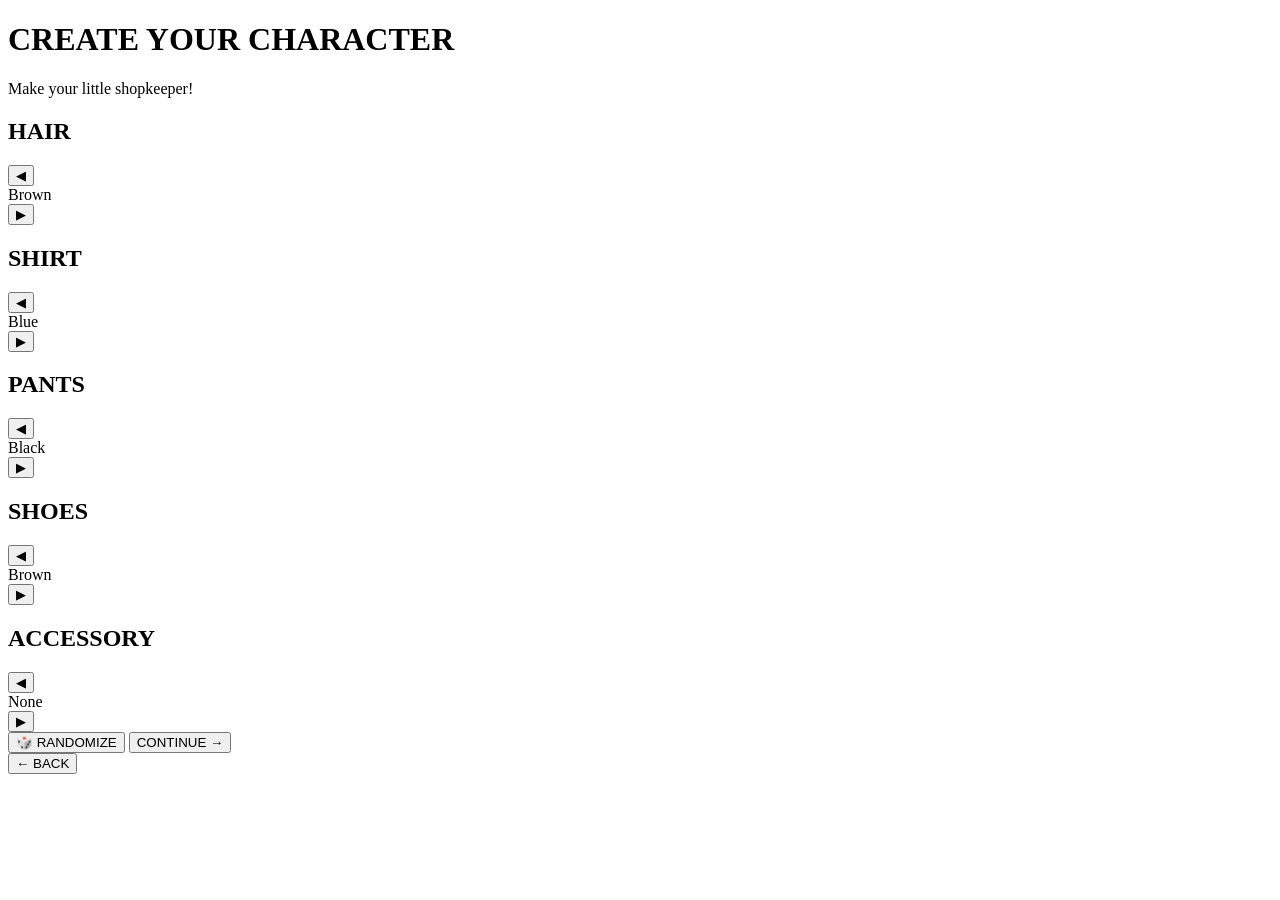
==== character/index.html @ 52616399 "Add character creation HTML structure This file contains the HTML structure for the character creati" ====
<!DOCTYPE html>
<html lang="en">

<head>

    <meta charset="UTF-8">

    <meta
        name="viewport"
        content="width=device-width, initial-scale=1.0"
    >

    <title>Create Your Character | My Little Shop</title>

    <link
        rel="stylesheet"
        href="character.css"
    >

</head>


<body>


    <main class="character-editor">


        <!-- =====================================
             HEADER
        ====================================== -->

        <header class="editor-header">

            <h1>
                CREATE YOUR CHARACTER
            </h1>

            <p>
                Make your little shopkeeper!
            </p>

        </header>



        <!-- =====================================
             CHARACTER PREVIEW
        ====================================== -->

        <section class="character-preview">

            <div class="preview-box">

                <!-- Character will appear here -->

                <div
                    id="character"
                    class="character"
                >

                    <div class="character-hair"></div>

                    <div class="character-head">

                        <div class="character-eyes">
                            <span></span>
                            <span></span>
                        </div>

                        <div class="character-mouth"></div>

                    </div>


                    <div class="character-body">

                        <div class="character-shirt"></div>

                    </div>


                    <div class="character-legs">

                        <div class="character-leg left"></div>

                        <div class="character-leg right"></div>

                    </div>


                    <div class="character-shoes">

                        <div class="character-shoe left"></div>

                        <div class="character-shoe right"></div>

                    </div>

                </div>

            </div>

        </section>



        <!-- =====================================
             CUSTOMIZATION
        ====================================== -->

        <section class="customization-panel">


            <!-- HAIR -->

            <div class="customization-row">

                <h2>
                    HAIR
                </h2>

                <button
                    class="arrow-button"
                    id="hairPrevious"
                >
                    ◀
                </button>

                <div
                    class="selection"
                    id="hairSelection"
                >
                    Brown
                </div>

                <button
                    class="arrow-button"
                    id="hairNext"
                >
                    ▶
                </button>

            </div>



            <!-- SHIRT -->

            <div class="customization-row">

                <h2>
                    SHIRT
                </h2>

                <button
                    class="arrow-button"
                    id="shirtPrevious"
                >
                    ◀
                </button>

                <div
                    class="selection"
                    id="shirtSelection"
                >
                    Blue
                </div>

                <button
                    class="arrow-button"
                    id="shirtNext"
                >
                    ▶
                </button>

            </div>



            <!-- PANTS -->

            <div class="customization-row">

                <h2>
                    PANTS
                </h2>

                <button
                    class="arrow-button"
                    id="pantsPrevious"
                >
                    ◀
                </button>

                <div
                    class="selection"
                    id="pantsSelection"
                >
                    Black
                </div>

                <button
                    class="arrow-button"
                    id="pantsNext"
                >
                    ▶
                </button>

            </div>



            <!-- SHOES -->

            <div class="customization-row">

                <h2>
                    SHOES
                </h2>

                <button
                    class="arrow-button"
                    id="shoesPrevious"
                >
                    ◀
                </button>

                <div
                    class="selection"
                    id="shoesSelection"
                >
                    Brown
                </div>

                <button
                    class="arrow-button"
                    id="shoesNext"
                >
                    ▶
                </button>

            </div>



            <!-- ACCESSORY -->

            <div class="customization-row">

                <h2>
                    ACCESSORY
                </h2>

                <button
                    class="arrow-button"
                    id="accessoryPrevious"
                >
                    ◀
                </button>

                <div
                    class="selection"
                    id="accessorySelection"
                >
                    None
                </div>

                <button
                    class="arrow-button"
                    id="accessoryNext"
                >
                    ▶
                </button>

            </div>


        </section>



        <!-- =====================================
             ACTIONS
        ====================================== -->

        <section class="editor-actions">

            <button
                id="randomizeButton"
                class="secondary-button"
            >
                🎲 RANDOMIZE
            </button>


            <button
                id="continueButton"
                class="primary-button"
            >
                CONTINUE →
            </button>

        </section>



        <!-- =====================================
             BACK
        ====================================== -->

        <button
            id="backButton"
            class="back-button"
        >
            ← BACK
        </button>


    </main>


    <script src="character.js"></script>

</body>

</html>
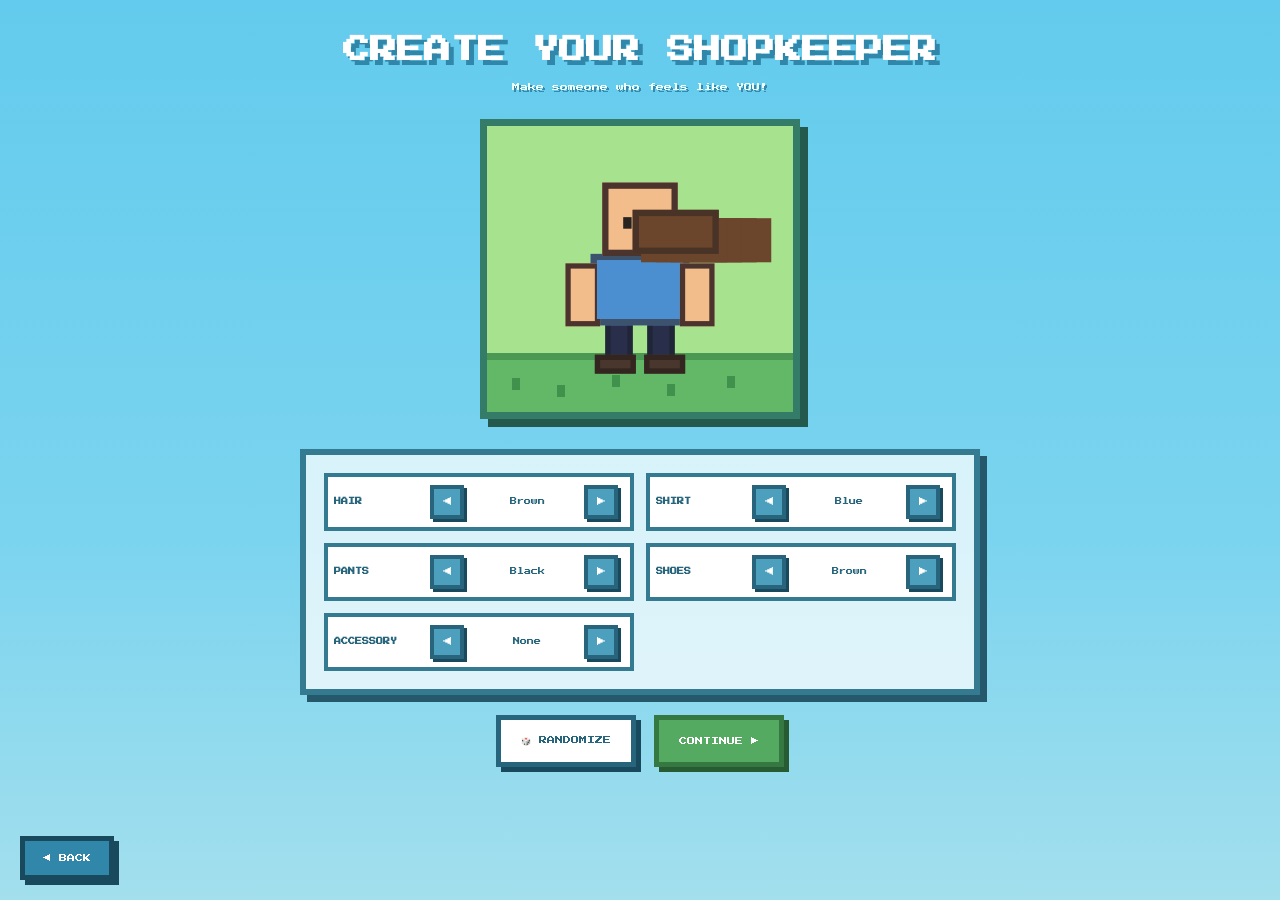
==== commit aa77bed0: "Revise character creation page title and UI elements Updated character creation page title and heade" ====
--- a/character/index.html
+++ b/character/index.html
@@ -10,7 +10,7 @@
         content="width=device-width, initial-scale=1.0"
     >
 
-    <title>Create Your Character | My Little Shop</title>
+    <title>My Little Shop - Character</title>
 
     <link
         rel="stylesheet"
@@ -26,53 +26,54 @@
     <main class="character-editor">
 
 
-        <!-- =====================================
-             HEADER
-        ====================================== -->
+        <!-- HEADER -->
 
         <header class="editor-header">
 
             <h1>
-                CREATE YOUR CHARACTER
+                CREATE YOUR SHOPKEEPER
             </h1>
 
             <p>
-                Make your little shopkeeper!
+                Make someone who feels like YOU!
             </p>
 
         </header>
 
 
 
-        <!-- =====================================
-             CHARACTER PREVIEW
-        ====================================== -->
+        <!-- CHARACTER PREVIEW -->
 
         <section class="character-preview">
 
             <div class="preview-box">
 
-                <!-- Character will appear here -->
 
                 <div
                     id="character"
                     class="character"
                 >
 
-                    <div class="character-hair"></div>
 
                     <div class="character-head">
 
+                        <div class="character-hair"></div>
+
+
                         <div class="character-eyes">
+
                             <span></span>
                             <span></span>
+
                         </div>
 
+
                         <div class="character-mouth"></div>
 
                     </div>
 
 
+
                     <div class="character-body">
 
                         <div class="character-shirt"></div>
@@ -80,23 +81,34 @@
                     </div>
 
 
+
                     <div class="character-legs">
 
-                        <div class="character-leg left"></div>
-
-                        <div class="character-leg right"></div>
+                        <div
+                            class="character-leg left"
+                        ></div>
+
+                        <div
+                            class="character-leg right"
+                        ></div>
 
                     </div>
 
 
+
                     <div class="character-shoes">
 
-                        <div class="character-shoe left"></div>
-
-                        <div class="character-shoe right"></div>
+                        <div
+                            class="character-shoe left"
+                        ></div>
+
+                        <div
+                            class="character-shoe right"
+                        ></div>
 
                     </div>
 
+
                 </div>
 
             </div>
@@ -105,9 +117,7 @@
 
 
 
-        <!-- =====================================
-             CUSTOMIZATION
-        ====================================== -->
+        <!-- CUSTOMIZATION -->
 
         <section class="customization-panel">
 
@@ -116,9 +126,7 @@
 
             <div class="customization-row">
 
-                <h2>
-                    HAIR
-                </h2>
+                <h2>HAIR</h2>
 
                 <button
                     class="arrow-button"
@@ -149,9 +157,7 @@
 
             <div class="customization-row">
 
-                <h2>
-                    SHIRT
-                </h2>
+                <h2>SHIRT</h2>
 
                 <button
                     class="arrow-button"
@@ -182,9 +188,7 @@
 
             <div class="customization-row">
 
-                <h2>
-                    PANTS
-                </h2>
+                <h2>PANTS</h2>
 
                 <button
                     class="arrow-button"
@@ -215,9 +219,7 @@
 
             <div class="customization-row">
 
-                <h2>
-                    SHOES
-                </h2>
+                <h2>SHOES</h2>
 
                 <button
                     class="arrow-button"
@@ -248,9 +250,7 @@
 
             <div class="customization-row">
 
-                <h2>
-                    ACCESSORY
-                </h2>
+                <h2>ACCESSORY</h2>
 
                 <button
                     class="arrow-button"
@@ -280,11 +280,10 @@
 
 
 
-        <!-- =====================================
-             ACTIONS
-        ====================================== -->
-
-        <section class="editor-actions">
+        <!-- ACTIONS -->
+
+        <div class="editor-actions">
+
 
             <button
                 id="randomizeButton"
@@ -298,28 +297,25 @@
                 id="continueButton"
                 class="primary-button"
             >
-                CONTINUE →
+                CONTINUE ▶
             </button>
 
-        </section>
-
-
-
-        <!-- =====================================
-             BACK
-        ====================================== -->
+
+        </div>
+
 
         <button
             id="backButton"
             class="back-button"
         >
-            ← BACK
+            ◀ BACK
         </button>
 
 
     </main>
 
 
+
     <script src="character.js"></script>
 
 </body>
--- a/character/character.css
+++ b/character/character.css
@@ -0,0 +1,859 @@
+@import url('https://fonts.googleapis.com/css2?family=Press+Start+2P&display=swap');
+
+
+/* =========================================
+   RESET
+========================================= */
+
+* {
+    box-sizing: border-box;
+    image-rendering: pixelated;
+}
+
+html,
+body {
+    margin: 0;
+    padding: 0;
+    width: 100%;
+    min-height: 100%;
+}
+
+body {
+    font-family: "Press Start 2P", monospace;
+    background: #63cbed;
+}
+
+
+/* =========================================
+   MAIN EDITOR
+========================================= */
+
+.character-editor {
+
+    min-height: 100vh;
+
+    padding: 30px 25px 50px;
+
+    display: flex;
+    flex-direction: column;
+    align-items: center;
+
+    background:
+        linear-gradient(
+            #63cbed 0%,
+            #7bd4ef 60%,
+            #a3dfed 100%
+        );
+}
+
+
+/* =========================================
+   HEADER
+========================================= */
+
+.editor-header {
+    text-align: center;
+}
+
+.editor-header h1 {
+
+    margin: 0;
+
+    color: white;
+
+    font-size: 27px;
+
+    line-height: 1.5;
+
+    text-shadow:
+        5px 5px 0 #3187aa;
+}
+
+.editor-header p {
+
+    margin: 12px 0 0;
+
+    color: #eaffff;
+
+    font-size: 8px;
+
+    text-shadow:
+        2px 2px 0 #398aaa;
+}
+
+
+/* =========================================
+   CHARACTER PREVIEW
+========================================= */
+
+.character-preview {
+    margin-top: 28px;
+}
+
+.preview-box {
+
+    width: 320px;
+    height: 300px;
+
+    position: relative;
+
+    display: flex;
+    justify-content: center;
+    align-items: flex-end;
+
+    background: #a7e28f;
+
+    border: 7px solid #347b68;
+
+    box-shadow:
+        8px 8px 0 #24594d;
+
+    overflow: hidden;
+}
+
+
+/* Ground */
+
+.preview-box::before {
+
+    content: "";
+
+    position: absolute;
+
+    left: 0;
+    bottom: 0;
+
+    width: 100%;
+    height: 52px;
+
+    background: #62b866;
+
+    border-top: 7px solid #4b9854;
+
+    z-index: 1;
+}
+
+
+/* Grass pixels */
+
+.preview-box::after {
+
+    content: "";
+
+    position: absolute;
+
+    left: 25px;
+    bottom: 22px;
+
+    width: 8px;
+    height: 12px;
+
+    background: #3f914c;
+
+    box-shadow:
+        45px 7px 0 #3f914c,
+        100px -3px 0 #3f914c,
+        155px 6px 0 #3f914c,
+        215px -2px 0 #3f914c;
+
+    z-index: 2;
+}
+
+
+/* =========================================
+   CHARACTER
+========================================= */
+
+.character {
+
+    position: relative;
+
+    width: 128px;
+    height: 220px;
+
+    margin-bottom: 30px;
+
+    z-index: 5;
+
+    transform: scale(1.05);
+
+    transform-origin: bottom center;
+}
+
+
+/* =========================================
+   HEAD
+========================================= */
+
+.character-head {
+
+    position: absolute;
+
+    left: 28px;
+    top: 30px;
+
+    width: 72px;
+    height: 70px;
+
+    background: #f2bd8a;
+
+    border: 6px solid #4b342d;
+
+    z-index: 5;
+}
+
+
+/* =========================================
+   HAIR
+========================================= */
+
+.character-hair {
+
+    position: absolute;
+
+    left: 23px;
+    top: 20px;
+
+    width: 82px;
+    height: 42px;
+
+    background: #6b452c;
+
+    border: 6px solid #493326;
+
+    z-index: 8;
+
+    box-shadow:
+        8px 8px 0 #6b452c,
+        22px 8px 0 #6b452c,
+        36px 8px 0 #6b452c,
+        50px 8px 0 #6b452c;
+}
+
+
+/* =========================================
+   EYES
+========================================= */
+
+.character-eyes {
+
+    position: absolute;
+
+    left: 14px;
+    top: 27px;
+
+    width: 44px;
+
+    display: flex;
+    justify-content: space-between;
+}
+
+.character-eyes span {
+
+    width: 8px;
+    height: 11px;
+
+    background: #272321;
+}
+
+
+/* =========================================
+   MOUTH
+========================================= */
+
+.character-mouth {
+
+    position: absolute;
+
+    left: 28px;
+    bottom: 10px;
+
+    width: 14px;
+    height: 5px;
+
+    background: #a74f4f;
+}
+
+
+/* =========================================
+   BODY
+========================================= */
+
+.character-body {
+
+    position: absolute;
+
+    left: 17px;
+    top: 98px;
+
+    width: 94px;
+    height: 68px;
+
+    background: #4c8fd1;
+
+    border: 6px solid #3d536d;
+
+    z-index: 4;
+}
+
+.character-shirt {
+
+    position: absolute;
+
+    inset: 0;
+
+    background: #4c8fd1;
+}
+
+
+/* =========================================
+   ARMS
+========================================= */
+
+.character-body::before,
+.character-body::after {
+
+    content: "";
+
+    position: absolute;
+
+    top: 3px;
+
+    width: 23px;
+    height: 50px;
+
+    background: #f2bd8a;
+
+    border: 5px solid #4b342d;
+}
+
+.character-body::before {
+    left: -30px;
+}
+
+.character-body::after {
+    right: -30px;
+}
+
+
+/* =========================================
+   LEGS
+========================================= */
+
+.character-legs {
+
+    position: absolute;
+
+    left: 31px;
+    top: 164px;
+
+    width: 66px;
+    height: 42px;
+
+    z-index: 3;
+}
+
+.character-leg {
+
+    position: absolute;
+
+    width: 26px;
+    height: 42px;
+
+    background: #292f4a;
+
+    border-left: 5px solid #202538;
+    border-right: 5px solid #202538;
+}
+
+.character-leg.left {
+    left: 0;
+}
+
+.character-leg.right {
+    right: 0;
+}
+
+
+/* =========================================
+   SHOES
+========================================= */
+
+.character-shoes {
+
+    position: absolute;
+
+    left: 21px;
+    top: 194px;
+
+    width: 86px;
+
+    z-index: 6;
+}
+
+.character-shoe {
+
+    position: absolute;
+
+    width: 39px;
+    height: 18px;
+
+    background: #49362c;
+
+    border: 5px solid #33251f;
+}
+
+.character-shoe.left {
+    left: 0;
+}
+
+.character-shoe.right {
+    right: 0;
+}
+
+
+/* =========================================
+   ACCESSORIES
+========================================= */
+
+.character-accessory {
+
+    position: absolute;
+
+    pointer-events: none;
+
+    z-index: 20;
+}
+
+
+/* -----------------------------------------
+   CAP
+----------------------------------------- */
+
+.pixel-cap {
+
+    left: 38px;
+    top: 9px;
+
+    width: 55px;
+    height: 18px;
+
+    background: #d94f4f;
+
+    border: 5px solid #743838;
+
+    box-shadow:
+        12px -8px 0 #d94f4f,
+        24px -8px 0 #d94f4f,
+        36px -8px 0 #d94f4f;
+}
+
+.pixel-cap::after {
+
+    content: "";
+
+    position: absolute;
+
+    left: -8px;
+    bottom: -9px;
+
+    width: 45px;
+    height: 9px;
+
+    background: #d94f4f;
+
+    border: 5px solid #743838;
+}
+
+
+/* -----------------------------------------
+   CHEF HAT
+----------------------------------------- */
+
+.pixel-chef-hat {
+
+    left: 35px;
+    top: -8px;
+
+    width: 60px;
+    height: 40px;
+
+    background: white;
+
+    border: 5px solid #777;
+
+    box-shadow:
+        8px -8px 0 white,
+        18px -12px 0 white,
+        30px -8px 0 white,
+        40px 0 0 white;
+}
+
+.pixel-chef-hat::after {
+
+    content: "";
+
+    position: absolute;
+
+    left: -5px;
+    bottom: -12px;
+
+    width: 60px;
+    height: 12px;
+
+    background: white;
+
+    border: 5px solid #777;
+}
+
+
+/* -----------------------------------------
+   BEANIE
+----------------------------------------- */
+
+.pixel-beanie {
+
+    left: 28px;
+    top: 8px;
+
+    width: 70px;
+    height: 35px;
+
+    background: #8c5bc4;
+
+    border: 5px solid #523675;
+
+    box-shadow:
+        8px -8px 0 #8c5bc4,
+        20px -10px 0 #8c5bc4,
+        32px -8px 0 #8c5bc4;
+}
+
+.pixel-beanie::after {
+
+    content: "";
+
+    position: absolute;
+
+    left: -5px;
+    bottom: -10px;
+
+    width: 70px;
+    height: 10px;
+
+    background: #7147a4;
+
+    border: 5px solid #523675;
+}
+
+
+/* -----------------------------------------
+   GLASSES
+----------------------------------------- */
+
+.pixel-glasses {
+
+    left: 42px;
+    top: 63px;
+
+    width: 18px;
+    height: 15px;
+
+    background: #222;
+
+    border: 4px solid #111;
+
+    box-shadow:
+        30px 0 0 #222,
+        30px 0 0 4px #111;
+}
+
+.pixel-glasses::after {
+
+    content: "";
+
+    position: absolute;
+
+    left: 14px;
+    top: 2px;
+
+    width: 22px;
+    height: 5px;
+
+    background: #111;
+}
+
+
+/* =========================================
+   CUSTOMIZATION PANEL
+========================================= */
+
+.customization-panel {
+
+    width: 680px;
+    max-width: 95vw;
+
+    margin-top: 30px;
+
+    padding: 18px;
+
+    display: grid;
+
+    grid-template-columns: 1fr 1fr;
+
+    gap: 12px;
+
+    background: rgba(255,255,255,0.72);
+
+    border: 6px solid #347b92;
+
+    box-shadow:
+        7px 7px 0 #24586a;
+
+    z-index: 10;
+}
+
+
+/* =========================================
+   CUSTOMIZATION ROW
+========================================= */
+
+.customization-row {
+
+    min-height: 58px;
+
+    display: grid;
+
+    grid-template-columns:
+        90px
+        40px
+        1fr
+        40px;
+
+    align-items: center;
+
+    gap: 6px;
+
+    padding: 6px;
+
+    background: white;
+
+    border: 4px solid #347b92;
+}
+
+.customization-row h2 {
+
+    margin: 0;
+
+    color: #27657d;
+
+    font-size: 7px;
+}
+
+
+/* =========================================
+   SELECTION TEXT
+========================================= */
+
+.selection {
+
+    text-align: center;
+
+    color: #27657d;
+
+    font-size: 7px;
+
+    white-space: nowrap;
+}
+
+
+/* =========================================
+   ARROW BUTTONS
+========================================= */
+
+.arrow-button {
+
+    width: 34px;
+    height: 34px;
+
+    padding: 0;
+
+    font-family: "Press Start 2P", monospace;
+
+    font-size: 9px;
+
+    color: white;
+
+    background: #4c9fbd;
+
+    border: 4px solid #28647b;
+
+    box-shadow:
+        3px 3px 0 #19495d;
+
+    cursor: pointer;
+}
+
+.arrow-button:hover {
+
+    background: #66b7d4;
+
+    transform:
+        translate(2px, 2px);
+
+    box-shadow:
+        1px 1px 0 #19495d;
+}
+
+.arrow-button:active {
+
+    transform:
+        translate(4px, 4px);
+
+    box-shadow: none;
+}
+
+
+/* =========================================
+   ACTION BUTTONS
+========================================= */
+
+.editor-actions {
+
+    margin-top: 20px;
+
+    display: flex;
+
+    gap: 18px;
+
+    z-index: 10;
+}
+
+.editor-actions button {
+
+    padding: 16px 20px;
+
+    font-family: "Press Start 2P", monospace;
+
+    font-size: 8px;
+
+    cursor: pointer;
+}
+
+
+/* RANDOMIZE */
+
+.secondary-button {
+
+    color: #27657d;
+
+    background: white;
+
+    border: 5px solid #27657d;
+
+    box-shadow:
+        5px 5px 0 #19495d;
+}
+
+.secondary-button:hover {
+    background: #fff2a8;
+}
+
+
+/* CONTINUE */
+
+.primary-button {
+
+    color: white;
+
+    background: #55aa62;
+
+    border: 5px solid #367842;
+
+    box-shadow:
+        5px 5px 0 #275b31;
+}
+
+.primary-button:hover {
+    background: #69c477;
+}
+
+
+/* =========================================
+   BACK BUTTON
+========================================= */
+
+.back-button {
+
+    position: fixed;
+
+    left: 20px;
+    bottom: 20px;
+
+    z-index: 30;
+
+    padding: 13px 18px;
+
+    font-family: "Press Start 2P", monospace;
+
+    font-size: 8px;
+
+    color: white;
+
+    background: #3187aa;
+
+    border: 5px solid #19495d;
+
+    box-shadow:
+        5px 5px 0 #19495d;
+
+    cursor: pointer;
+}
+
+.back-button:hover {
+    background: #429cbe;
+}
+
+
+/* =========================================
+   MOBILE
+========================================= */
+
+@media (max-width: 700px) {
+
+    .character-editor {
+        padding-top: 25px;
+    }
+
+    .editor-header h1 {
+        font-size: 18px;
+    }
+
+    .preview-box {
+        width: 270px;
+        height: 250px;
+    }
+
+    .customization-panel {
+        grid-template-columns: 1fr;
+        width: 95vw;
+    }
+
+    .editor-actions {
+
+        flex-direction: column;
+
+        width: 280px;
+    }
+
+    .editor-actions button {
+        width: 100%;
+    }
+
+    .back-button {
+
+        position: static;
+
+        margin-top: 20px;
+    }
+}
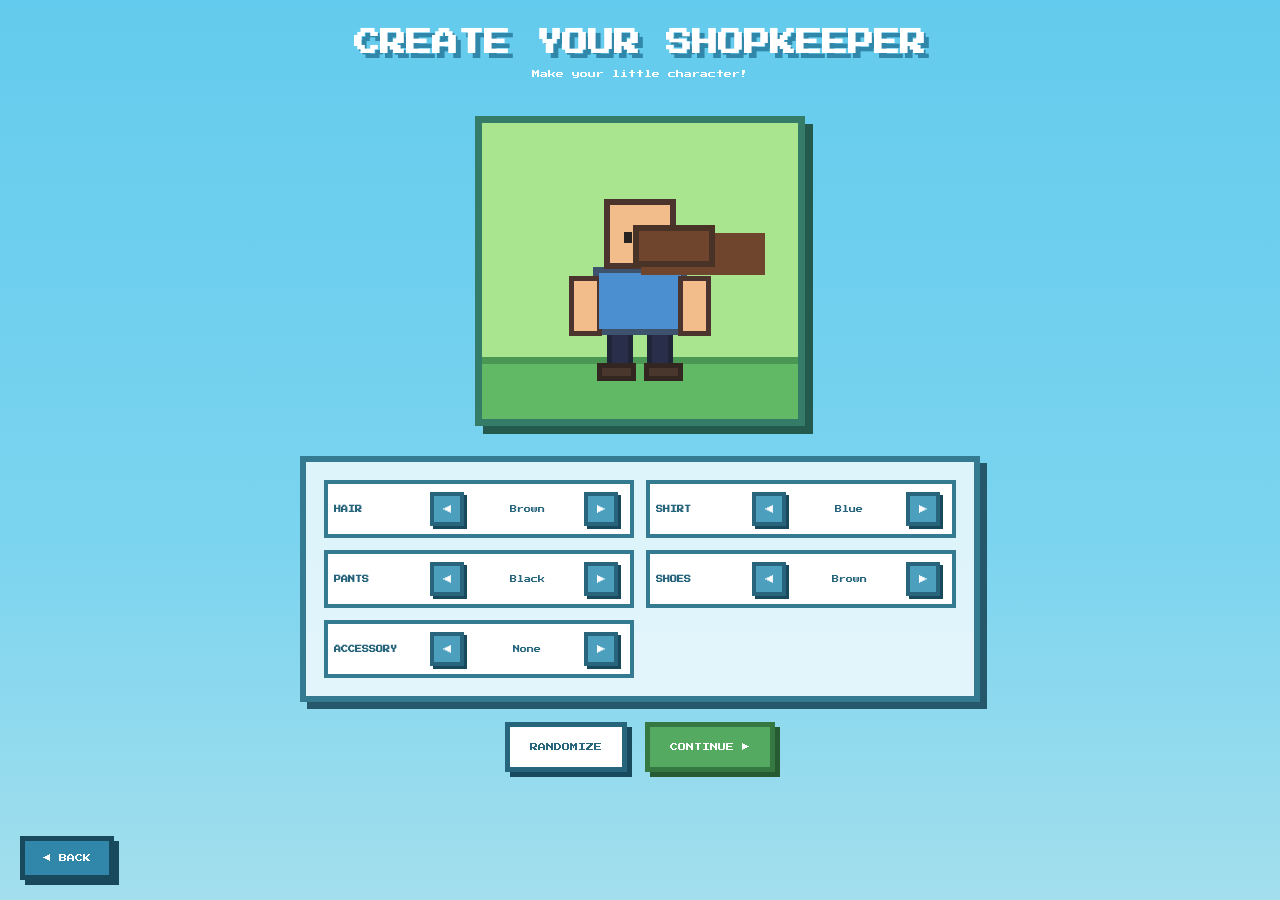
==== commit 09f47bca: "Update title and text in character index.html" ====
--- a/character/index.html
+++ b/character/index.html
@@ -10,12 +10,9 @@
         content="width=device-width, initial-scale=1.0"
     >
 
-    <title>My Little Shop - Character</title>
-
-    <link
-        rel="stylesheet"
-        href="character.css"
-    >
+    <title>Character Creator - My Little Shop</title>
+
+    <link rel="stylesheet" href="character.css">
 
 </head>
 
@@ -25,8 +22,6 @@
 
     <main class="character-editor">
 
-
-        <!-- HEADER -->
 
         <header class="editor-header">
 
@@ -35,14 +30,12 @@
             </h1>
 
             <p>
-                Make someone who feels like YOU!
+                Make your little character!
             </p>
 
         </header>
 
 
-
-        <!-- CHARACTER PREVIEW -->
 
         <section class="character-preview">
 
@@ -84,13 +77,9 @@
 
                     <div class="character-legs">
 
-                        <div
-                            class="character-leg left"
-                        ></div>
-
-                        <div
-                            class="character-leg right"
-                        ></div>
+                        <div class="character-leg left"></div>
+
+                        <div class="character-leg right"></div>
 
                     </div>
 
@@ -98,13 +87,9 @@
 
                     <div class="character-shoes">
 
-                        <div
-                            class="character-shoe left"
-                        ></div>
-
-                        <div
-                            class="character-shoe right"
-                        ></div>
+                        <div class="character-shoe left"></div>
+
+                        <div class="character-shoe right"></div>
 
                     </div>
 
@@ -117,13 +102,9 @@
 
 
 
-        <!-- CUSTOMIZATION -->
-
         <section class="customization-panel">
 
 
-            <!-- HAIR -->
-
             <div class="customization-row">
 
                 <h2>HAIR</h2>
@@ -153,8 +134,6 @@
 
 
 
-            <!-- SHIRT -->
-
             <div class="customization-row">
 
                 <h2>SHIRT</h2>
@@ -184,8 +163,6 @@
 
 
 
-            <!-- PANTS -->
-
             <div class="customization-row">
 
                 <h2>PANTS</h2>
@@ -215,8 +192,6 @@
 
 
 
-            <!-- SHOES -->
-
             <div class="customization-row">
 
                 <h2>SHOES</h2>
@@ -246,8 +221,6 @@
 
 
 
-            <!-- ACCESSORY -->
-
             <div class="customization-row">
 
                 <h2>ACCESSORY</h2>
@@ -280,16 +253,13 @@
 
 
 
-        <!-- ACTIONS -->
-
         <div class="editor-actions">
-
 
             <button
                 id="randomizeButton"
                 class="secondary-button"
             >
-                🎲 RANDOMIZE
+                RANDOMIZE
             </button>
 
 
@@ -300,8 +270,8 @@
                 CONTINUE ▶
             </button>
 
-
         </div>
+
 
 
         <button
@@ -315,7 +285,6 @@
     </main>
 
 
-
     <script src="character.js"></script>
 
 </body>
--- a/character/character.css
+++ b/character/character.css
@@ -1,4 +1,6 @@
-@import url('https://fonts.googleapis.com/css2?family=Press+Start+2P&display=swap');
+@import url(
+    'https://fonts.googleapis.com/css2?family=Press+Start+2P&display=swap'
+);
 
 
 /* =========================================
@@ -6,44 +8,63 @@
 ========================================= */
 
 * {
+
     box-sizing: border-box;
+
     image-rendering: pixelated;
-}
+
+}
+
 
 html,
 body {
+
     margin: 0;
+
     padding: 0;
+
     width: 100%;
+
     min-height: 100%;
-}
+
+}
+
 
 body {
-    font-family: "Press Start 2P", monospace;
+
+    font-family:
+        "Press Start 2P",
+        monospace;
+
     background: #63cbed;
-}
-
-
-/* =========================================
-   MAIN EDITOR
+
+}
+
+
+/* =========================================
+   EDITOR
 ========================================= */
 
 .character-editor {
 
     min-height: 100vh;
 
-    padding: 30px 25px 50px;
+    padding: 30px 25px 60px;
 
     display: flex;
+
     flex-direction: column;
+
     align-items: center;
 
     background:
+
         linear-gradient(
             #63cbed 0%,
             #7bd4ef 60%,
             #a3dfed 100%
         );
+
 }
 
 
@@ -52,8 +73,11 @@
 ========================================= */
 
 .editor-header {
+
     text-align: center;
-}
+
+}
+
 
 .editor-header h1 {
 
@@ -61,47 +85,51 @@
 
     color: white;
 
-    font-size: 27px;
-
-    line-height: 1.5;
+    font-size: 26px;
 
     text-shadow:
         5px 5px 0 #3187aa;
-}
+
+}
+
 
 .editor-header p {
 
-    margin: 12px 0 0;
-
-    color: #eaffff;
+    margin-top: 14px;
+
+    color: white;
 
     font-size: 8px;
 
-    text-shadow:
-        2px 2px 0 #398aaa;
-}
-
-
-/* =========================================
-   CHARACTER PREVIEW
+}
+
+
+/* =========================================
+   PREVIEW
 ========================================= */
 
 .character-preview {
-    margin-top: 28px;
-}
+
+    margin-top: 30px;
+
+}
+
 
 .preview-box {
 
-    width: 320px;
-    height: 300px;
+    width: 330px;
+
+    height: 310px;
 
     position: relative;
 
     display: flex;
+
     justify-content: center;
+
     align-items: flex-end;
 
-    background: #a7e28f;
+    background: #a9e48e;
 
     border: 7px solid #347b68;
 
@@ -109,10 +137,11 @@
         8px 8px 0 #24594d;
 
     overflow: hidden;
-}
-
-
-/* Ground */
+
+}
+
+
+/* Grass */
 
 .preview-box::before {
 
@@ -121,157 +150,146 @@
     position: absolute;
 
     left: 0;
+
     bottom: 0;
 
     width: 100%;
-    height: 52px;
-
-    background: #62b866;
-
-    border-top: 7px solid #4b9854;
-
-    z-index: 1;
-}
-
-
-/* Grass pixels */
-
-.preview-box::after {
-
-    content: "";
-
-    position: absolute;
-
-    left: 25px;
-    bottom: 22px;
+
+    height: 55px;
+
+    background: #61b966;
+
+    border-top: 7px solid #4a9653;
+
+}
+
+
+/* =========================================
+   CHARACTER
+========================================= */
+
+.character {
+
+    position: relative;
+
+    width: 128px;
+
+    height: 220px;
+
+    margin-bottom: 30px;
+
+    z-index: 5;
+
+}
+
+
+/* =========================================
+   HEAD
+========================================= */
+
+.character-head {
+
+    position: absolute;
+
+    left: 28px;
+
+    top: 30px;
+
+    width: 72px;
+
+    height: 70px;
+
+    background: #f2bd8a;
+
+    border: 6px solid #4b342d;
+
+    z-index: 5;
+
+}
+
+
+/* =========================================
+   HAIR
+========================================= */
+
+.character-hair {
+
+    position: absolute;
+
+    left: 23px;
+
+    top: 20px;
+
+    width: 82px;
+
+    height: 42px;
+
+    background: #70452d;
+
+    border: 6px solid #493326;
+
+    z-index: 8;
+
+    box-shadow:
+
+        8px 8px 0 #70452d,
+        22px 8px 0 #70452d,
+        36px 8px 0 #70452d,
+        50px 8px 0 #70452d;
+
+}
+
+
+/* =========================================
+   EYES
+========================================= */
+
+.character-eyes {
+
+    position: absolute;
+
+    left: 14px;
+
+    top: 27px;
+
+    width: 44px;
+
+    display: flex;
+
+    justify-content: space-between;
+
+}
+
+
+.character-eyes span {
 
     width: 8px;
-    height: 12px;
-
-    background: #3f914c;
-
-    box-shadow:
-        45px 7px 0 #3f914c,
-        100px -3px 0 #3f914c,
-        155px 6px 0 #3f914c,
-        215px -2px 0 #3f914c;
-
-    z-index: 2;
-}
-
-
-/* =========================================
-   CHARACTER
-========================================= */
-
-.character {
-
-    position: relative;
-
-    width: 128px;
-    height: 220px;
-
-    margin-bottom: 30px;
-
-    z-index: 5;
-
-    transform: scale(1.05);
-
-    transform-origin: bottom center;
-}
-
-
-/* =========================================
-   HEAD
-========================================= */
-
-.character-head {
+
+    height: 11px;
+
+    background: #272321;
+
+}
+
+
+/* =========================================
+   MOUTH
+========================================= */
+
+.character-mouth {
 
     position: absolute;
 
     left: 28px;
-    top: 30px;
-
-    width: 72px;
-    height: 70px;
-
-    background: #f2bd8a;
-
-    border: 6px solid #4b342d;
-
-    z-index: 5;
-}
-
-
-/* =========================================
-   HAIR
-========================================= */
-
-.character-hair {
-
-    position: absolute;
-
-    left: 23px;
-    top: 20px;
-
-    width: 82px;
-    height: 42px;
-
-    background: #6b452c;
-
-    border: 6px solid #493326;
-
-    z-index: 8;
-
-    box-shadow:
-        8px 8px 0 #6b452c,
-        22px 8px 0 #6b452c,
-        36px 8px 0 #6b452c,
-        50px 8px 0 #6b452c;
-}
-
-
-/* =========================================
-   EYES
-========================================= */
-
-.character-eyes {
-
-    position: absolute;
-
-    left: 14px;
-    top: 27px;
-
-    width: 44px;
-
-    display: flex;
-    justify-content: space-between;
-}
-
-.character-eyes span {
-
-    width: 8px;
-    height: 11px;
-
-    background: #272321;
-}
-
-
-/* =========================================
-   MOUTH
-========================================= */
-
-.character-mouth {
-
-    position: absolute;
-
-    left: 28px;
+
     bottom: 10px;
 
     width: 14px;
+
     height: 5px;
 
     background: #a74f4f;
+
 }
 
 
@@ -284,9 +302,11 @@
     position: absolute;
 
     left: 17px;
+
     top: 98px;
 
     width: 94px;
+
     height: 68px;
 
     background: #4c8fd1;
@@ -294,7 +314,9 @@
     border: 6px solid #3d536d;
 
     z-index: 4;
-}
+
+}
+
 
 .character-shirt {
 
@@ -302,7 +324,6 @@
 
     inset: 0;
 
-    background: #4c8fd1;
 }
 
 
@@ -320,19 +341,27 @@
     top: 3px;
 
     width: 23px;
+
     height: 50px;
 
     background: #f2bd8a;
 
     border: 5px solid #4b342d;
-}
+
+}
+
 
 .character-body::before {
+
     left: -30px;
-}
+
+}
+
 
 .character-body::after {
+
     right: -30px;
+
 }
 
 
@@ -345,33 +374,44 @@
     position: absolute;
 
     left: 31px;
+
     top: 164px;
 
     width: 66px;
+
     height: 42px;
 
-    z-index: 3;
-}
+}
+
 
 .character-leg {
 
     position: absolute;
 
     width: 26px;
+
     height: 42px;
 
     background: #292f4a;
 
     border-left: 5px solid #202538;
+
     border-right: 5px solid #202538;
-}
+
+}
+
 
 .character-leg.left {
+
     left: 0;
-}
+
+}
+
 
 .character-leg.right {
+
     right: 0;
+
 }
 
 
@@ -384,31 +424,40 @@
     position: absolute;
 
     left: 21px;
+
     top: 194px;
 
     width: 86px;
 
-    z-index: 6;
-}
+}
+
 
 .character-shoe {
 
     position: absolute;
 
     width: 39px;
+
     height: 18px;
 
     background: #49362c;
 
     border: 5px solid #33251f;
-}
+
+}
+
 
 .character-shoe.left {
+
     left: 0;
-}
+
+}
+
 
 .character-shoe.right {
+
     right: 0;
+
 }
 
 
@@ -423,19 +472,20 @@
     pointer-events: none;
 
     z-index: 20;
-}
-
-
-/* -----------------------------------------
-   CAP
------------------------------------------ */
+
+}
+
+
+/* CAP */
 
 .pixel-cap {
 
     left: 38px;
+
     top: 9px;
 
     width: 55px;
+
     height: 18px;
 
     background: #d94f4f;
@@ -443,10 +493,13 @@
     border: 5px solid #743838;
 
     box-shadow:
+
         12px -8px 0 #d94f4f,
         24px -8px 0 #d94f4f,
         36px -8px 0 #d94f4f;
-}
+
+}
+
 
 .pixel-cap::after {
 
@@ -455,27 +508,30 @@
     position: absolute;
 
     left: -8px;
+
     bottom: -9px;
 
     width: 45px;
+
     height: 9px;
 
     background: #d94f4f;
 
     border: 5px solid #743838;
-}
-
-
-/* -----------------------------------------
-   CHEF HAT
------------------------------------------ */
+
+}
+
+
+/* CHEF HAT */
 
 .pixel-chef-hat {
 
     left: 35px;
+
     top: -8px;
 
     width: 60px;
+
     height: 40px;
 
     background: white;
@@ -483,11 +539,13 @@
     border: 5px solid #777;
 
     box-shadow:
+
         8px -8px 0 white,
         18px -12px 0 white,
-        30px -8px 0 white,
-        40px 0 0 white;
-}
+        30px -8px 0 white;
+
+}
+
 
 .pixel-chef-hat::after {
 
@@ -496,27 +554,30 @@
     position: absolute;
 
     left: -5px;
+
     bottom: -12px;
 
     width: 60px;
+
     height: 12px;
 
     background: white;
 
     border: 5px solid #777;
-}
-
-
-/* -----------------------------------------
-   BEANIE
------------------------------------------ */
+
+}
+
+
+/* BEANIE */
 
 .pixel-beanie {
 
     left: 28px;
+
     top: 8px;
 
     width: 70px;
+
     height: 35px;
 
     background: #8c5bc4;
@@ -524,10 +585,13 @@
     border: 5px solid #523675;
 
     box-shadow:
+
         8px -8px 0 #8c5bc4,
         20px -10px 0 #8c5bc4,
         32px -8px 0 #8c5bc4;
-}
+
+}
+
 
 .pixel-beanie::after {
 
@@ -536,27 +600,30 @@
     position: absolute;
 
     left: -5px;
+
     bottom: -10px;
 
     width: 70px;
+
     height: 10px;
 
     background: #7147a4;
 
     border: 5px solid #523675;
-}
-
-
-/* -----------------------------------------
-   GLASSES
------------------------------------------ */
+
+}
+
+
+/* GLASSES */
 
 .pixel-glasses {
 
     left: 42px;
+
     top: 63px;
 
     width: 18px;
+
     height: 15px;
 
     background: #222;
@@ -564,9 +631,12 @@
     border: 4px solid #111;
 
     box-shadow:
+
         30px 0 0 #222,
         30px 0 0 4px #111;
-}
+
+}
+
 
 .pixel-glasses::after {
 
@@ -575,12 +645,15 @@
     position: absolute;
 
     left: 14px;
+
     top: 2px;
 
     width: 22px;
+
     height: 5px;
 
     background: #111;
+
 }
 
 
@@ -591,6 +664,7 @@
 .customization-panel {
 
     width: 680px;
+
     max-width: 95vw;
 
     margin-top: 30px;
@@ -603,19 +677,18 @@
 
     gap: 12px;
 
-    background: rgba(255,255,255,0.72);
+    background: rgba(255,255,255,0.75);
 
     border: 6px solid #347b92;
 
     box-shadow:
         7px 7px 0 #24586a;
 
-    z-index: 10;
-}
-
-
-/* =========================================
-   CUSTOMIZATION ROW
+}
+
+
+/* =========================================
+   ROW
 ========================================= */
 
 .customization-row {
@@ -625,10 +698,7 @@
     display: grid;
 
     grid-template-columns:
-        90px
-        40px
-        1fr
-        40px;
+        90px 40px 1fr 40px;
 
     align-items: center;
 
@@ -639,7 +709,9 @@
     background: white;
 
     border: 4px solid #347b92;
-}
+
+}
+
 
 .customization-row h2 {
 
@@ -648,11 +720,12 @@
     color: #27657d;
 
     font-size: 7px;
-}
-
-
-/* =========================================
-   SELECTION TEXT
+
+}
+
+
+/* =========================================
+   SELECTION
 ========================================= */
 
 .selection {
@@ -664,21 +737,25 @@
     font-size: 7px;
 
     white-space: nowrap;
-}
-
-
-/* =========================================
-   ARROW BUTTONS
+
+}
+
+
+/* =========================================
+   ARROWS
 ========================================= */
 
 .arrow-button {
 
     width: 34px;
+
     height: 34px;
 
     padding: 0;
 
-    font-family: "Press Start 2P", monospace;
+    font-family:
+        "Press Start 2P",
+        monospace;
 
     font-size: 9px;
 
@@ -692,30 +769,29 @@
         3px 3px 0 #19495d;
 
     cursor: pointer;
-}
+
+}
+
 
 .arrow-button:hover {
 
     background: #66b7d4;
 
+}
+
+
+.arrow-button:active {
+
     transform:
-        translate(2px, 2px);
-
-    box-shadow:
-        1px 1px 0 #19495d;
-}
-
-.arrow-button:active {
-
-    transform:
-        translate(4px, 4px);
+        translate(3px, 3px);
 
     box-shadow: none;
-}
-
-
-/* =========================================
-   ACTION BUTTONS
+
+}
+
+
+/* =========================================
+   ACTIONS
 ========================================= */
 
 .editor-actions {
@@ -726,18 +802,21 @@
 
     gap: 18px;
 
-    z-index: 10;
-}
+}
+
 
 .editor-actions button {
 
     padding: 16px 20px;
 
-    font-family: "Press Start 2P", monospace;
+    font-family:
+        "Press Start 2P",
+        monospace;
 
     font-size: 8px;
 
     cursor: pointer;
+
 }
 
 
@@ -753,10 +832,7 @@
 
     box-shadow:
         5px 5px 0 #19495d;
-}
-
-.secondary-button:hover {
-    background: #fff2a8;
+
 }
 
 
@@ -772,15 +848,12 @@
 
     box-shadow:
         5px 5px 0 #275b31;
-}
-
-.primary-button:hover {
-    background: #69c477;
-}
-
-
-/* =========================================
-   BACK BUTTON
+
+}
+
+
+/* =========================================
+   BACK
 ========================================= */
 
 .back-button {
@@ -788,13 +861,14 @@
     position: fixed;
 
     left: 20px;
+
     bottom: 20px;
 
-    z-index: 30;
-
     padding: 13px 18px;
 
-    font-family: "Press Start 2P", monospace;
+    font-family:
+        "Press Start 2P",
+        monospace;
 
     font-size: 8px;
 
@@ -808,10 +882,7 @@
         5px 5px 0 #19495d;
 
     cursor: pointer;
-}
-
-.back-button:hover {
-    background: #429cbe;
+
 }
 
 
@@ -821,39 +892,51 @@
 
 @media (max-width: 700px) {
 
-    .character-editor {
-        padding-top: 25px;
+    .editor-header h1 {
+
+        font-size: 18px;
+
     }
 
-    .editor-header h1 {
-        font-size: 18px;
+
+    .preview-box {
+
+        width: 270px;
+
+        height: 260px;
+
     }
 
-    .preview-box {
-        width: 270px;
-        height: 250px;
+
+    .customization-panel {
+
+        grid-template-columns: 1fr;
+
     }
 
-    .customization-panel {
-        grid-template-columns: 1fr;
-        width: 95vw;
+
+    .editor-actions {
+
+        flex-direction: column;
+
+        width: 280px;
+
     }
 
-    .editor-actions {
-
-        flex-direction: column;
-
-        width: 280px;
+
+    .editor-actions button {
+
+        width: 100%;
+
     }
 
-    .editor-actions button {
-        width: 100%;
+
+    .back-button {
+
+        position: static;
+
+        margin-top: 20px;
+
     }
 
-    .back-button {
-
-        position: static;
-
-        margin-top: 20px;
-    }
-}
+}
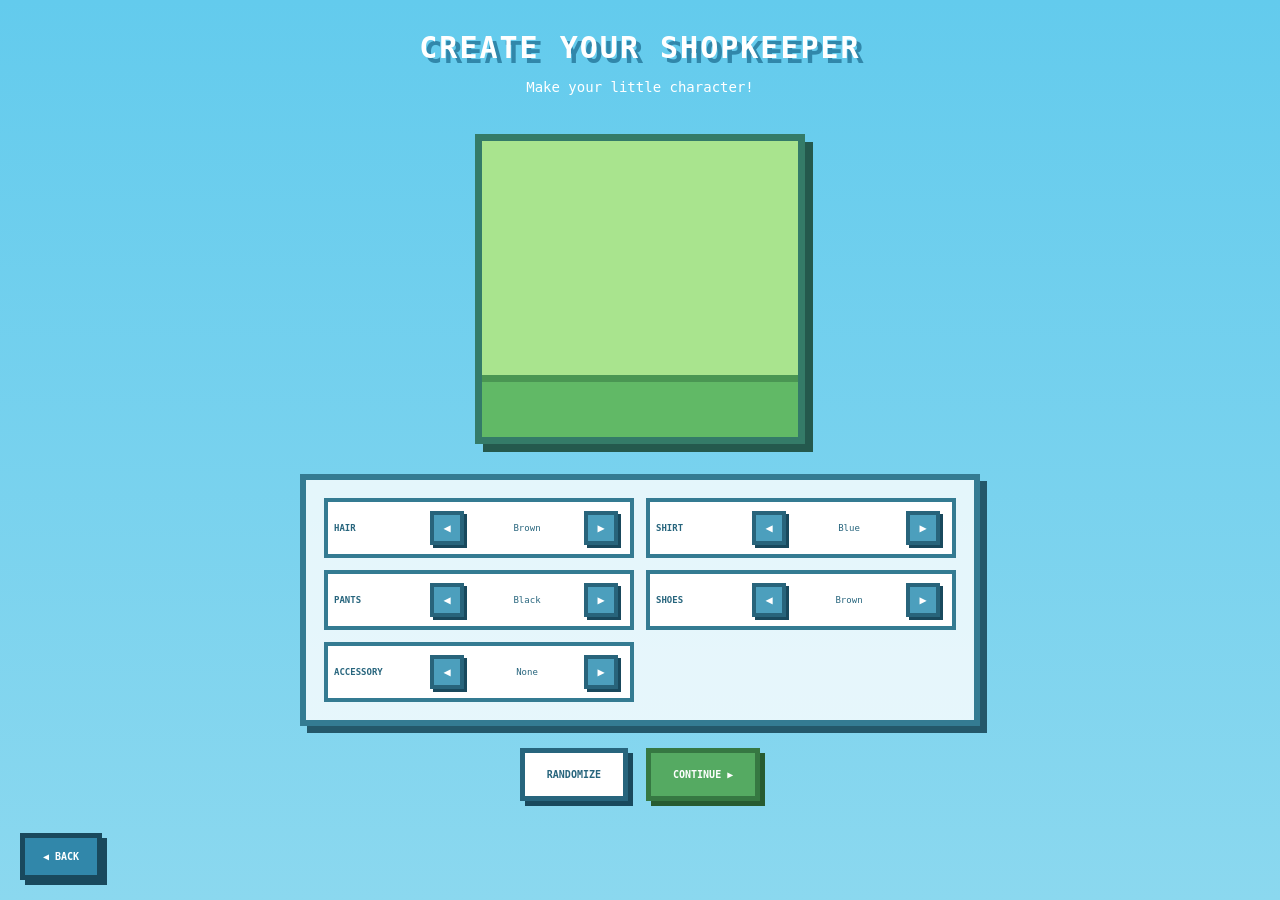
==== commit 42067c9b: "Refactor HTML structure for character editor" ====
--- a/character/index.html
+++ b/character/index.html
@@ -19,80 +19,90 @@
 
 <body>
 
-
     <main class="character-editor">
 
 
+        <!-- HEADER -->
+
         <header class="editor-header">
 
-            <h1>
-                CREATE YOUR SHOPKEEPER
-            </h1>
-
-            <p>
-                Make your little character!
-            </p>
+            <h1>CREATE YOUR SHOPKEEPER</h1>
+
+            <p>Make your little character!</p>
 
         </header>
 
 
+        <!-- CHARACTER PREVIEW -->
 
         <section class="character-preview">
 
             <div class="preview-box">
 
-
-                <div
-                    id="character"
-                    class="character"
-                >
-
-
-                    <div class="character-head">
-
-                        <div class="character-hair"></div>
-
-
-                        <div class="character-eyes">
-
-                            <span></span>
-                            <span></span>
-
-                        </div>
-
-
-                        <div class="character-mouth"></div>
+                <div id="character" class="character">
+
+                    <!-- HAIR -->
+
+                    <div class="hair">
+
+                        <div class="hair-top"></div>
+
+                        <div class="hair-left"></div>
+
+                        <div class="hair-right"></div>
 
                     </div>
 
 
-
-                    <div class="character-body">
-
-                        <div class="character-shirt"></div>
+                    <!-- HEAD -->
+
+                    <div class="head">
+
+                        <div class="eye left-eye"></div>
+
+                        <div class="eye right-eye"></div>
+
+                        <div class="mouth"></div>
 
                     </div>
 
 
-
-                    <div class="character-legs">
-
-                        <div class="character-leg left"></div>
-
-                        <div class="character-leg right"></div>
+                    <!-- BODY -->
+
+                    <div class="body">
+
+                        <div class="shirt"></div>
 
                     </div>
 
 
-
-                    <div class="character-shoes">
-
-                        <div class="character-shoe left"></div>
-
-                        <div class="character-shoe right"></div>
-
-                    </div>
-
+                    <!-- ARMS -->
+
+                    <div class="arm left-arm"></div>
+
+                    <div class="arm right-arm"></div>
+
+
+                    <!-- LEGS -->
+
+                    <div class="leg left-leg"></div>
+
+                    <div class="leg right-leg"></div>
+
+
+                    <!-- SHOES -->
+
+                    <div class="shoe left-shoe"></div>
+
+                    <div class="shoe right-shoe"></div>
+
+
+                    <!-- ACCESSORY -->
+
+                    <div
+                        id="accessory"
+                        class="accessory"
+                    ></div>
 
                 </div>
 
@@ -101,147 +111,154 @@
         </section>
 
 
+        <!-- CUSTOMIZATION -->
 
         <section class="customization-panel">
 
 
+            <!-- HAIR -->
+
             <div class="customization-row">
 
                 <h2>HAIR</h2>
 
                 <button
-                    class="arrow-button"
                     id="hairPrevious"
-                >
-                    ◀
-                </button>
-
-                <div
-                    class="selection"
+                    class="arrow-button"
+                >
+                    ◀
+                </button>
+
+                <div
                     id="hairSelection"
+                    class="selection"
                 >
                     Brown
                 </div>
 
                 <button
-                    class="arrow-button"
                     id="hairNext"
-                >
-                    ▶
-                </button>
-
-            </div>
-
-
+                    class="arrow-button"
+                >
+                    ▶
+                </button>
+
+            </div>
+
+
+            <!-- SHIRT -->
 
             <div class="customization-row">
 
                 <h2>SHIRT</h2>
 
                 <button
-                    class="arrow-button"
                     id="shirtPrevious"
-                >
-                    ◀
-                </button>
-
-                <div
-                    class="selection"
+                    class="arrow-button"
+                >
+                    ◀
+                </button>
+
+                <div
                     id="shirtSelection"
+                    class="selection"
                 >
                     Blue
                 </div>
 
                 <button
-                    class="arrow-button"
                     id="shirtNext"
-                >
-                    ▶
-                </button>
-
-            </div>
-
-
+                    class="arrow-button"
+                >
+                    ▶
+                </button>
+
+            </div>
+
+
+            <!-- PANTS -->
 
             <div class="customization-row">
 
                 <h2>PANTS</h2>
 
                 <button
-                    class="arrow-button"
                     id="pantsPrevious"
-                >
-                    ◀
-                </button>
-
-                <div
-                    class="selection"
+                    class="arrow-button"
+                >
+                    ◀
+                </button>
+
+                <div
                     id="pantsSelection"
+                    class="selection"
                 >
                     Black
                 </div>
 
                 <button
-                    class="arrow-button"
                     id="pantsNext"
-                >
-                    ▶
-                </button>
-
-            </div>
-
-
+                    class="arrow-button"
+                >
+                    ▶
+                </button>
+
+            </div>
+
+
+            <!-- SHOES -->
 
             <div class="customization-row">
 
                 <h2>SHOES</h2>
 
                 <button
-                    class="arrow-button"
                     id="shoesPrevious"
-                >
-                    ◀
-                </button>
-
-                <div
-                    class="selection"
+                    class="arrow-button"
+                >
+                    ◀
+                </button>
+
+                <div
                     id="shoesSelection"
+                    class="selection"
                 >
                     Brown
                 </div>
 
                 <button
-                    class="arrow-button"
                     id="shoesNext"
-                >
-                    ▶
-                </button>
-
-            </div>
-
-
+                    class="arrow-button"
+                >
+                    ▶
+                </button>
+
+            </div>
+
+
+            <!-- ACCESSORY -->
 
             <div class="customization-row">
 
                 <h2>ACCESSORY</h2>
 
                 <button
-                    class="arrow-button"
                     id="accessoryPrevious"
-                >
-                    ◀
-                </button>
-
-                <div
-                    class="selection"
+                    class="arrow-button"
+                >
+                    ◀
+                </button>
+
+                <div
                     id="accessorySelection"
+                    class="selection"
                 >
                     None
                 </div>
 
                 <button
-                    class="arrow-button"
                     id="accessoryNext"
+                    class="arrow-button"
                 >
                     ▶
                 </button>
@@ -252,6 +269,7 @@
         </section>
 
 
+        <!-- ACTIONS -->
 
         <div class="editor-actions">
 
@@ -262,7 +280,6 @@
                 RANDOMIZE
             </button>
 
-
             <button
                 id="continueButton"
                 class="primary-button"
@@ -273,6 +290,7 @@
         </div>
 
 
+        <!-- BACK -->
 
         <button
             id="backButton"
--- a/character/character.css
+++ b/character/character.css
@@ -1,12 +1,3 @@
-@import url(
-    'https://fonts.googleapis.com/css2?family=Press+Start+2P&display=swap'
-);
-
-
-/* =========================================
-   RESET
-========================================= */
-
 * {
 
     box-sizing: border-box;
@@ -20,11 +11,9 @@
 body {
 
     margin: 0;
-
     padding: 0;
 
     width: 100%;
-
     min-height: 100%;
 
 }
@@ -32,9 +21,7 @@
 
 body {
 
-    font-family:
-        "Press Start 2P",
-        monospace;
+    font-family: monospace;
 
     background: #63cbed;
 
@@ -42,14 +29,14 @@
 
 
 /* =========================================
-   EDITOR
+   MAIN
 ========================================= */
 
 .character-editor {
 
     min-height: 100vh;
 
-    padding: 30px 25px 60px;
+    padding: 30px 20px 60px;
 
     display: flex;
 
@@ -58,11 +45,9 @@
     align-items: center;
 
     background:
-
         linear-gradient(
-            #63cbed 0%,
-            #7bd4ef 60%,
-            #a3dfed 100%
+            #63cbed,
+            #8bd8ef
         );
 
 }
@@ -85,7 +70,11 @@
 
     color: white;
 
-    font-size: 26px;
+    font-size: 30px;
+
+    font-weight: 900;
+
+    letter-spacing: 2px;
 
     text-shadow:
         5px 5px 0 #3187aa;
@@ -95,11 +84,9 @@
 
 .editor-header p {
 
-    margin-top: 14px;
-
     color: white;
 
-    font-size: 8px;
+    font-size: 14px;
 
 }
 
@@ -110,7 +97,7 @@
 
 .character-preview {
 
-    margin-top: 30px;
+    margin-top: 25px;
 
 }
 
@@ -118,7 +105,6 @@
 .preview-box {
 
     width: 330px;
-
     height: 310px;
 
     position: relative;
@@ -141,20 +127,16 @@
 }
 
 
-/* Grass */
-
 .preview-box::before {
 
     content: "";
 
     position: absolute;
 
+    bottom: 0;
     left: 0;
 
-    bottom: 0;
-
     width: 100%;
-
     height: 55px;
 
     background: #61b966;
@@ -170,12 +152,11 @@
 
 .character {
 
+    width: 128px;
+    height: 220px;
+
     position: relative;
 
-    width: 128px;
-
-    height: 220px;
-
     margin-bottom: 30px;
 
     z-index: 5;
@@ -192,11 +173,9 @@
     position: absolute;
 
     left: 28px;
-
     top: 30px;
 
     width: 72px;
-
     height: 70px;
 
     background: #f2bd8a;
@@ -217,11 +196,9 @@
     position: absolute;
 
     left: 23px;
-
     top: 20px;
 
     width: 82px;
-
     height: 42px;
 
     background: #70452d;
@@ -231,7 +208,6 @@
     z-index: 8;
 
     box-shadow:
-
         8px 8px 0 #70452d,
         22px 8px 0 #70452d,
         36px 8px 0 #70452d,
@@ -249,7 +225,6 @@
     position: absolute;
 
     left: 14px;
-
     top: 27px;
 
     width: 44px;
@@ -264,7 +239,6 @@
 .character-eyes span {
 
     width: 8px;
-
     height: 11px;
 
     background: #272321;
@@ -281,11 +255,9 @@
     position: absolute;
 
     left: 28px;
-
     bottom: 10px;
 
     width: 14px;
-
     height: 5px;
 
     background: #a74f4f;
@@ -302,11 +274,9 @@
     position: absolute;
 
     left: 17px;
-
     top: 98px;
 
     width: 94px;
-
     height: 68px;
 
     background: #4c8fd1;
@@ -341,7 +311,6 @@
     top: 3px;
 
     width: 23px;
-
     height: 50px;
 
     background: #f2bd8a;
@@ -352,16 +321,12 @@
 
 
 .character-body::before {
-
     left: -30px;
-
 }
 
 
 .character-body::after {
-
     right: -30px;
-
 }
 
 
@@ -374,11 +339,9 @@
     position: absolute;
 
     left: 31px;
-
     top: 164px;
 
     width: 66px;
-
     height: 42px;
 
 }
@@ -389,29 +352,23 @@
     position: absolute;
 
     width: 26px;
-
     height: 42px;
 
     background: #292f4a;
 
     border-left: 5px solid #202538;
-
     border-right: 5px solid #202538;
 
 }
 
 
 .character-leg.left {
-
     left: 0;
-
 }
 
 
 .character-leg.right {
-
     right: 0;
-
 }
 
 
@@ -424,7 +381,6 @@
     position: absolute;
 
     left: 21px;
-
     top: 194px;
 
     width: 86px;
@@ -437,7 +393,6 @@
     position: absolute;
 
     width: 39px;
-
     height: 18px;
 
     background: #49362c;
@@ -448,16 +403,12 @@
 
 
 .character-shoe.left {
-
     left: 0;
-
 }
 
 
 .character-shoe.right {
-
     right: 0;
-
 }
 
 
@@ -481,11 +432,9 @@
 .pixel-cap {
 
     left: 38px;
-
     top: 9px;
 
     width: 55px;
-
     height: 18px;
 
     background: #d94f4f;
@@ -493,7 +442,6 @@
     border: 5px solid #743838;
 
     box-shadow:
-
         12px -8px 0 #d94f4f,
         24px -8px 0 #d94f4f,
         36px -8px 0 #d94f4f;
@@ -508,11 +456,9 @@
     position: absolute;
 
     left: -8px;
-
     bottom: -9px;
 
     width: 45px;
-
     height: 9px;
 
     background: #d94f4f;
@@ -527,11 +473,9 @@
 .pixel-chef-hat {
 
     left: 35px;
-
     top: -8px;
 
     width: 60px;
-
     height: 40px;
 
     background: white;
@@ -539,7 +483,6 @@
     border: 5px solid #777;
 
     box-shadow:
-
         8px -8px 0 white,
         18px -12px 0 white,
         30px -8px 0 white;
@@ -554,11 +497,9 @@
     position: absolute;
 
     left: -5px;
-
     bottom: -12px;
 
     width: 60px;
-
     height: 12px;
 
     background: white;
@@ -573,11 +514,9 @@
 .pixel-beanie {
 
     left: 28px;
-
     top: 8px;
 
     width: 70px;
-
     height: 35px;
 
     background: #8c5bc4;
@@ -585,7 +524,6 @@
     border: 5px solid #523675;
 
     box-shadow:
-
         8px -8px 0 #8c5bc4,
         20px -10px 0 #8c5bc4,
         32px -8px 0 #8c5bc4;
@@ -600,11 +538,9 @@
     position: absolute;
 
     left: -5px;
-
     bottom: -10px;
 
     width: 70px;
-
     height: 10px;
 
     background: #7147a4;
@@ -619,11 +555,9 @@
 .pixel-glasses {
 
     left: 42px;
-
     top: 63px;
 
     width: 18px;
-
     height: 15px;
 
     background: #222;
@@ -631,7 +565,6 @@
     border: 4px solid #111;
 
     box-shadow:
-
         30px 0 0 #222,
         30px 0 0 4px #111;
 
@@ -645,11 +578,9 @@
     position: absolute;
 
     left: 14px;
-
     top: 2px;
 
     width: 22px;
-
     height: 5px;
 
     background: #111;
@@ -658,7 +589,7 @@
 
 
 /* =========================================
-   CUSTOMIZATION PANEL
+   CUSTOMIZATION
 ========================================= */
 
 .customization-panel {
@@ -677,7 +608,7 @@
 
     gap: 12px;
 
-    background: rgba(255,255,255,0.75);
+    background: rgba(255,255,255,0.8);
 
     border: 6px solid #347b92;
 
@@ -687,13 +618,9 @@
 }
 
 
-/* =========================================
-   ROW
-========================================= */
-
 .customization-row {
 
-    min-height: 58px;
+    min-height: 60px;
 
     display: grid;
 
@@ -719,14 +646,10 @@
 
     color: #27657d;
 
-    font-size: 7px;
-
-}
-
-
-/* =========================================
-   SELECTION
-========================================= */
+    font-size: 9px;
+
+}
+
 
 .selection {
 
@@ -734,9 +657,7 @@
 
     color: #27657d;
 
-    font-size: 7px;
-
-    white-space: nowrap;
+    font-size: 9px;
 
 }
 
@@ -748,16 +669,15 @@
 .arrow-button {
 
     width: 34px;
-
     height: 34px;
 
     padding: 0;
 
-    font-family:
-        "Press Start 2P",
-        monospace;
-
-    font-size: 9px;
+    font-family: monospace;
+
+    font-size: 12px;
+
+    font-weight: bold;
 
     color: white;
 
@@ -796,7 +716,7 @@
 
 .editor-actions {
 
-    margin-top: 20px;
+    margin-top: 22px;
 
     display: flex;
 
@@ -807,21 +727,19 @@
 
 .editor-actions button {
 
-    padding: 16px 20px;
-
-    font-family:
-        "Press Start 2P",
-        monospace;
-
-    font-size: 8px;
+    padding: 16px 22px;
+
+    font-family: monospace;
+
+    font-size: 10px;
+
+    font-weight: bold;
 
     cursor: pointer;
 
 }
 
 
-/* RANDOMIZE */
-
 .secondary-button {
 
     color: #27657d;
@@ -836,8 +754,6 @@
 }
 
 
-/* CONTINUE */
-
 .primary-button {
 
     color: white;
@@ -861,16 +777,15 @@
     position: fixed;
 
     left: 20px;
-
     bottom: 20px;
 
     padding: 13px 18px;
 
-    font-family:
-        "Press Start 2P",
-        monospace;
-
-    font-size: 8px;
+    font-family: monospace;
+
+    font-size: 10px;
+
+    font-weight: bold;
 
     color: white;
 
@@ -894,16 +809,15 @@
 
     .editor-header h1 {
 
-        font-size: 18px;
+        font-size: 20px;
 
     }
 
 
     .preview-box {
 
-        width: 270px;
-
-        height: 260px;
+        width: 280px;
+        height: 270px;
 
     }
 
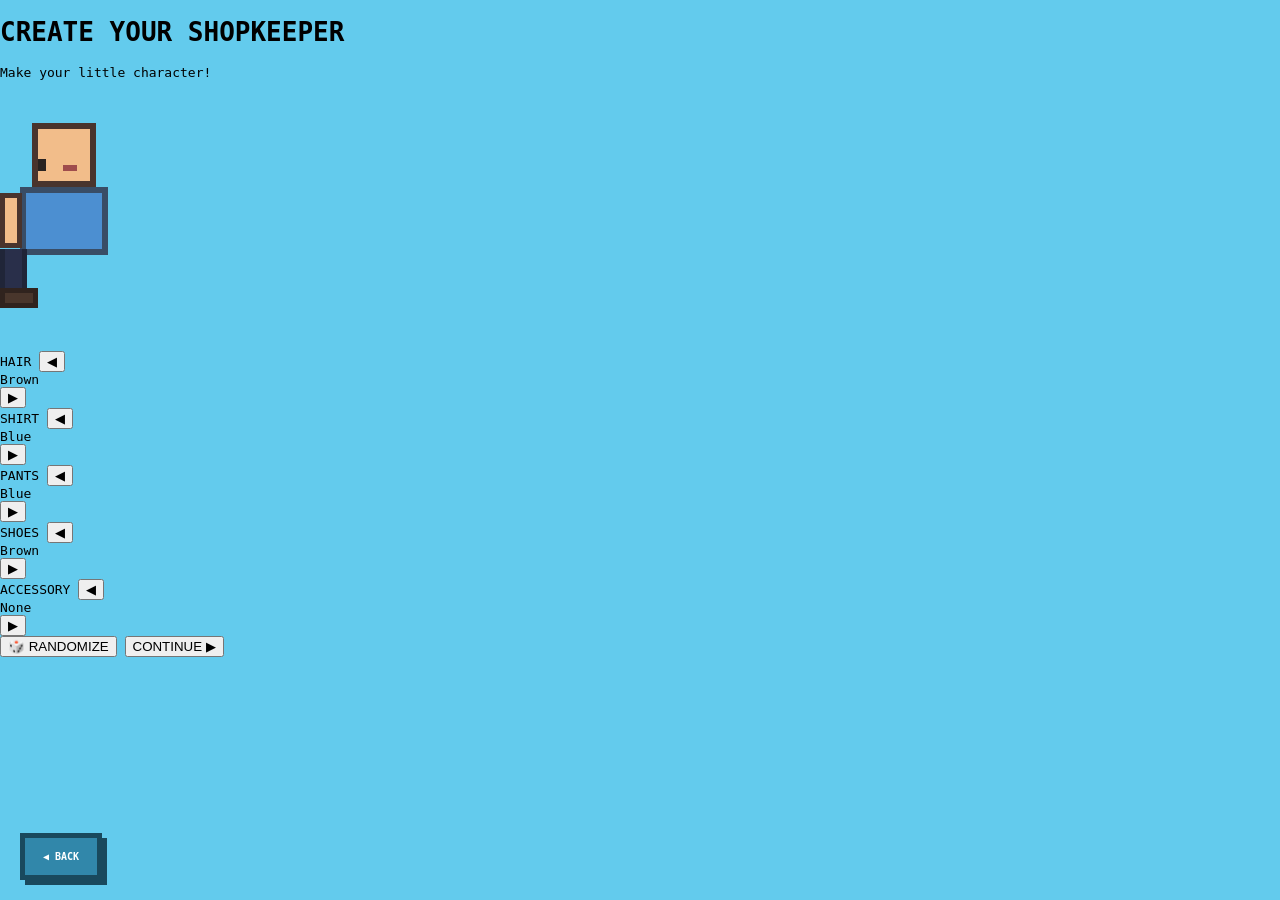
==== commit 9fcbc77d: "Refactor HTML structure and class names" ====
--- a/character/index.html
+++ b/character/index.html
@@ -2,29 +2,21 @@
 <html lang="en">
 
 <head>
-
     <meta charset="UTF-8">
-
-    <meta
-        name="viewport"
-        content="width=device-width, initial-scale=1.0"
-    >
+    <meta name="viewport" content="width=device-width, initial-scale=1.0">
 
     <title>Character Creator - My Little Shop</title>
 
     <link rel="stylesheet" href="character.css">
-
 </head>
-
 
 <body>
 
-    <main class="character-editor">
-
+    <div class="creator">
 
         <!-- HEADER -->
 
-        <header class="editor-header">
+        <header class="creator-header">
 
             <h1>CREATE YOUR SHOPKEEPER</h1>
 
@@ -35,74 +27,63 @@
 
         <!-- CHARACTER PREVIEW -->
 
-        <section class="character-preview">
+        <section class="preview-area">
 
-            <div class="preview-box">
+            <div class="preview-background">
 
-                <div id="character" class="character">
+                <div class="ground"></div>
 
-                    <!-- HAIR -->
+                <div class="character">
 
-                    <div class="hair">
+                    <!-- HAIR BACK -->
 
-                        <div class="hair-top"></div>
+                    <div class="hair-back"></div>
 
-                        <div class="hair-left"></div>
+                    <!-- BODY -->
 
-                        <div class="hair-right"></div>
+                    <div class="body">
+
+                        <div class="shirt-detail"></div>
 
                     </div>
-
 
                     <!-- HEAD -->
 
                     <div class="head">
 
-                        <div class="eye left-eye"></div>
+                        <div class="face">
 
-                        <div class="eye right-eye"></div>
+                            <div class="eye eye-left"></div>
+                            <div class="eye eye-right"></div>
 
-                        <div class="mouth"></div>
+                            <div class="mouth"></div>
+
+                        </div>
 
                     </div>
 
+                    <!-- HAIR FRONT -->
 
-                    <!-- BODY -->
-
-                    <div class="body">
-
-                        <div class="shirt"></div>
-
-                    </div>
-
+                    <div class="hair-front"></div>
 
                     <!-- ARMS -->
 
-                    <div class="arm left-arm"></div>
-
-                    <div class="arm right-arm"></div>
-
+                    <div class="arm arm-left"></div>
+                    <div class="arm arm-right"></div>
 
                     <!-- LEGS -->
 
-                    <div class="leg left-leg"></div>
-
-                    <div class="leg right-leg"></div>
-
+                    <div class="leg leg-left"></div>
+                    <div class="leg leg-right"></div>
 
                     <!-- SHOES -->
 
-                    <div class="shoe left-shoe"></div>
-
-                    <div class="shoe right-shoe"></div>
-
+                    <div class="shoe shoe-left"></div>
+                    <div class="shoe shoe-right"></div>
 
                     <!-- ACCESSORY -->
 
-                    <div
-                        id="accessory"
-                        class="accessory"
-                    ></div>
+                    <div id="accessory"></div>
 
                 </div>
 
@@ -113,194 +94,95 @@
 
         <!-- CUSTOMIZATION -->
 
-        <section class="customization-panel">
+        <section class="customization">
 
+            <div class="custom-row">
 
-            <!-- HAIR -->
+                <span>HAIR</span>
 
-            <div class="customization-row">
+                <button id="hairPrevious">◀</button>
 
-                <h2>HAIR</h2>
+                <div id="hairName">Brown</div>
 
-                <button
-                    id="hairPrevious"
-                    class="arrow-button"
-                >
-                    ◀
-                </button>
-
-                <div
-                    id="hairSelection"
-                    class="selection"
-                >
-                    Brown
-                </div>
-
-                <button
-                    id="hairNext"
-                    class="arrow-button"
-                >
-                    ▶
-                </button>
+                <button id="hairNext">▶</button>
 
             </div>
 
 
-            <!-- SHIRT -->
+            <div class="custom-row">
 
-            <div class="customization-row">
+                <span>SHIRT</span>
 
-                <h2>SHIRT</h2>
+                <button id="shirtPrevious">◀</button>
 
-                <button
-                    id="shirtPrevious"
-                    class="arrow-button"
-                >
-                    ◀
-                </button>
+                <div id="shirtName">Blue</div>
 
-                <div
-                    id="shirtSelection"
-                    class="selection"
-                >
-                    Blue
-                </div>
-
-                <button
-                    id="shirtNext"
-                    class="arrow-button"
-                >
-                    ▶
-                </button>
+                <button id="shirtNext">▶</button>
 
             </div>
 
 
-            <!-- PANTS -->
+            <div class="custom-row">
 
-            <div class="customization-row">
+                <span>PANTS</span>
 
-                <h2>PANTS</h2>
+                <button id="pantsPrevious">◀</button>
 
-                <button
-                    id="pantsPrevious"
-                    class="arrow-button"
-                >
-                    ◀
-                </button>
+                <div id="pantsName">Blue</div>
 
-                <div
-                    id="pantsSelection"
-                    class="selection"
-                >
-                    Black
-                </div>
-
-                <button
-                    id="pantsNext"
-                    class="arrow-button"
-                >
-                    ▶
-                </button>
+                <button id="pantsNext">▶</button>
 
             </div>
 
 
-            <!-- SHOES -->
+            <div class="custom-row">
 
-            <div class="customization-row">
+                <span>SHOES</span>
 
-                <h2>SHOES</h2>
+                <button id="shoesPrevious">◀</button>
 
-                <button
-                    id="shoesPrevious"
-                    class="arrow-button"
-                >
-                    ◀
-                </button>
+                <div id="shoesName">Brown</div>
 
-                <div
-                    id="shoesSelection"
-                    class="selection"
-                >
-                    Brown
-                </div>
-
-                <button
-                    id="shoesNext"
-                    class="arrow-button"
-                >
-                    ▶
-                </button>
+                <button id="shoesNext">▶</button>
 
             </div>
 
 
-            <!-- ACCESSORY -->
+            <div class="custom-row">
 
-            <div class="customization-row">
+                <span>ACCESSORY</span>
 
-                <h2>ACCESSORY</h2>
+                <button id="accessoryPrevious">◀</button>
 
-                <button
-                    id="accessoryPrevious"
-                    class="arrow-button"
-                >
-                    ◀
-                </button>
+                <div id="accessoryName">None</div>
 
-                <div
-                    id="accessorySelection"
-                    class="selection"
-                >
-                    None
-                </div>
-
-                <button
-                    id="accessoryNext"
-                    class="arrow-button"
-                >
-                    ▶
-                </button>
+                <button id="accessoryNext">▶</button>
 
             </div>
-
 
         </section>
 
 
-        <!-- ACTIONS -->
+        <!-- BUTTONS -->
 
-        <div class="editor-actions">
+        <div class="buttons">
 
-            <button
-                id="randomizeButton"
-                class="secondary-button"
-            >
-                RANDOMIZE
+            <button id="randomizeButton" class="random-button">
+                🎲 RANDOMIZE
             </button>
 
-            <button
-                id="continueButton"
-                class="primary-button"
-            >
+            <button id="continueButton" class="continue-button">
                 CONTINUE ▶
             </button>
 
         </div>
 
 
-        <!-- BACK -->
-
-        <button
-            id="backButton"
-            class="back-button"
-        >
+        <button id="backButton" class="back-button">
             ◀ BACK
         </button>
 
-
-    </main>
+    </div>
 
 
     <script src="character.js"></script>
--- a/character/character.css
+++ b/character/character.css
@@ -1,3 +1,7 @@
+/* =========================================
+   PIXEL CHARACTER CREATOR
+========================================= */
+
 * {
 
     box-sizing: border-box;
@@ -29,14 +33,14 @@
 
 
 /* =========================================
-   MAIN
+   MAIN EDITOR
 ========================================= */
 
 .character-editor {
 
     min-height: 100vh;
 
-    padding: 30px 20px 60px;
+    padding: 30px 20px 70px;
 
     display: flex;
 
@@ -46,8 +50,9 @@
 
     background:
         linear-gradient(
-            #63cbed,
-            #8bd8ef
+            #63cbed 0%,
+            #7bd3e9 65%,
+            #a5dfc5 100%
         );
 
 }
@@ -72,22 +77,24 @@
 
     font-size: 30px;
 
-    font-weight: 900;
-
-    letter-spacing: 2px;
+    letter-spacing: 3px;
 
     text-shadow:
-        5px 5px 0 #3187aa;
+        4px 4px 0 #3286a4;
 
 }
 
 
 .editor-header p {
 
+    margin-top: 10px;
+
     color: white;
 
     font-size: 14px;
 
+    font-weight: bold;
+
 }
 
 
@@ -104,30 +111,32 @@
 
 .preview-box {
 
-    width: 330px;
-    height: 310px;
-
     position: relative;
 
+    width: 360px;
+    height: 330px;
+
     display: flex;
 
+    align-items: flex-end;
+
     justify-content: center;
 
-    align-items: flex-end;
-
-    background: #a9e48e;
-
-    border: 7px solid #347b68;
+    overflow: hidden;
+
+    background: #a9e48b;
+
+    border: 8px solid #347b68;
 
     box-shadow:
         8px 8px 0 #24594d;
 
-    overflow: hidden;
-
-}
-
-
-.preview-box::before {
+}
+
+
+/* PIXEL GRASS */
+
+.preview-box::after {
 
     content: "";
 
@@ -139,9 +148,9 @@
     width: 100%;
     height: 55px;
 
-    background: #61b966;
-
-    border-top: 7px solid #4a9653;
+    background: #62b866;
+
+    border-top: 8px solid #4b9851;
 
 }
 
@@ -152,12 +161,12 @@
 
 .character {
 
+    position: relative;
+
     width: 128px;
-    height: 220px;
-
-    position: relative;
-
-    margin-bottom: 30px;
+    height: 230px;
+
+    margin-bottom: 28px;
 
     z-index: 5;
 
@@ -168,433 +177,561 @@
    HEAD
 ========================================= */
 
-.character-head {
-
-    position: absolute;
+.head {
+
+    position: absolute;
+
+    left: 32px;
+    top: 30px;
+
+    width: 64px;
+    height: 64px;
+
+    background: #f2bd8a;
+
+    border:
+
+        6px solid #49342d;
+
+}
+
+
+/* =========================================
+   HAIR
+========================================= */
+
+/*
+   Hair is now attached directly to the head.
+   No more floating hat 😭
+*/
+
+.hair {
+
+    position: absolute;
+
+    left: 26px;
+    top: 20px;
+
+    width: 76px;
+    height: 60px;
+
+    z-index: 10;
+
+    pointer-events: none;
+
+}
+
+
+/* MAIN HAIR BLOCK */
+
+.hair-top {
+
+    position: absolute;
+
+    left: 6px;
+    top: 0;
+
+    width: 64px;
+    height: 30px;
+
+    background: #70452d;
+
+    border:
+
+        6px solid #49342d;
+
+}
+
+
+/* LEFT HAIR */
+
+.hair-left {
+
+    position: absolute;
+
+    left: 0;
+    top: 20px;
+
+    width: 20px;
+    height: 42px;
+
+    background: #70452d;
+
+    border-left: 6px solid #49342d;
+    border-bottom: 6px solid #49342d;
+
+}
+
+
+/* RIGHT HAIR */
+
+.hair-right {
+
+    position: absolute;
+
+    right: 0;
+    top: 20px;
+
+    width: 20px;
+    height: 42px;
+
+    background: #70452d;
+
+    border-right: 6px solid #49342d;
+    border-bottom: 6px solid #49342d;
+
+}
+
+
+/* =========================================
+   EYES
+========================================= */
+
+.eye {
+
+    position: absolute;
+
+    top: 30px;
+
+    width: 8px;
+    height: 12px;
+
+    background: #292321;
+
+}
+
+
+.left-eye {
+
+    left: 14px;
+
+}
+
+
+.right-eye {
+
+    right: 14px;
+
+}
+
+
+/* =========================================
+   MOUTH
+========================================= */
+
+.mouth {
+
+    position: absolute;
+
+    left: 25px;
+    bottom: 10px;
+
+    width: 14px;
+    height: 6px;
+
+    background: #9f4c4c;
+
+}
+
+
+/* =========================================
+   BODY
+========================================= */
+
+.body {
+
+    position: absolute;
+
+    left: 20px;
+    top: 94px;
+
+    width: 88px;
+    height: 68px;
+
+    background: #4c8fd1;
+
+    border:
+
+        6px solid #394d66;
+
+}
+
+
+/* =========================================
+   ARMS
+========================================= */
+
+.arm {
+
+    position: absolute;
+
+    top: 100px;
+
+    width: 22px;
+    height: 55px;
+
+    background: #f2bd8a;
+
+    border:
+
+        5px solid #49342d;
+
+}
+
+
+.left-arm {
+
+    left: -2px;
+
+}
+
+
+.right-arm {
+
+    right: -2px;
+
+}
+
+
+/* =========================================
+   LEGS
+========================================= */
+
+.leg {
+
+    position: absolute;
+
+    top: 156px;
+
+    width: 27px;
+    height: 47px;
+
+    background: #292f4a;
+
+    border-left:
+        5px solid #202538;
+
+    border-right:
+        5px solid #202538;
+
+}
+
+
+.left-leg {
+
+    left: 33px;
+
+}
+
+
+.right-leg {
+
+    right: 33px;
+
+}
+
+
+/* =========================================
+   SHOES
+========================================= */
+
+.shoe {
+
+    position: absolute;
+
+    top: 195px;
+
+    width: 38px;
+    height: 20px;
+
+    background: #49362c;
+
+    border:
+
+        5px solid #30231e;
+
+}
+
+
+.left-shoe {
+
+    left: 23px;
+
+}
+
+
+.right-shoe {
+
+    right: 23px;
+
+}
+
+
+/* =========================================
+   ACCESSORIES
+========================================= */
+
+.accessory {
+
+    position: absolute;
+
+    z-index: 20;
+
+    pointer-events: none;
+
+}
+
+
+/* =========================================
+   CAP
+========================================= */
+
+.pixel-cap {
+
+    left: 30px;
+    top: 8px;
+
+    width: 68px;
+    height: 18px;
+
+    background: #d94f4f;
+
+    border:
+
+        5px solid #733636;
+
+}
+
+
+.pixel-cap::before {
+
+    content: "";
+
+    position: absolute;
+
+    left: 8px;
+    top: -12px;
+
+    width: 40px;
+    height: 12px;
+
+    background: #d94f4f;
+
+    border-left:
+        5px solid #733636;
+
+    border-top:
+        5px solid #733636;
+
+    border-right:
+        5px solid #733636;
+
+}
+
+
+.pixel-cap::after {
+
+    content: "";
+
+    position: absolute;
+
+    left: -10px;
+    bottom: -9px;
+
+    width: 45px;
+    height: 8px;
+
+    background: #d94f4f;
+
+    border:
+
+        5px solid #733636;
+
+}
+
+
+/* =========================================
+   CHEF HAT
+========================================= */
+
+.pixel-chef-hat {
 
     left: 28px;
-    top: 30px;
+    top: -8px;
 
     width: 72px;
-    height: 70px;
-
-    background: #f2bd8a;
-
-    border: 6px solid #4b342d;
-
-    z-index: 5;
-
-}
-
-
-/* =========================================
-   HAIR
-========================================= */
-
-.character-hair {
-
-    position: absolute;
-
-    left: 23px;
-    top: 20px;
-
-    width: 82px;
-    height: 42px;
-
-    background: #70452d;
-
-    border: 6px solid #493326;
-
-    z-index: 8;
-
-    box-shadow:
-        8px 8px 0 #70452d,
-        22px 8px 0 #70452d,
-        36px 8px 0 #70452d,
-        50px 8px 0 #70452d;
-
-}
-
-
-/* =========================================
-   EYES
-========================================= */
-
-.character-eyes {
-
-    position: absolute;
-
-    left: 14px;
-    top: 27px;
-
-    width: 44px;
-
-    display: flex;
-
-    justify-content: space-between;
-
-}
-
-
-.character-eyes span {
-
-    width: 8px;
-    height: 11px;
-
-    background: #272321;
-
-}
-
-
-/* =========================================
-   MOUTH
-========================================= */
-
-.character-mouth {
-
-    position: absolute;
+    height: 40px;
+
+    background: white;
+
+    border:
+
+        5px solid #777;
+
+}
+
+
+.pixel-chef-hat::before {
+
+    content: "";
+
+    position: absolute;
+
+    left: 10px;
+    top: -12px;
+
+    width: 15px;
+    height: 12px;
+
+    background: white;
+
+    border-top:
+        5px solid #777;
+
+    border-left:
+        5px solid #777;
+
+    border-right:
+        5px solid #777;
+
+}
+
+
+.pixel-chef-hat::after {
+
+    content: "";
+
+    position: absolute;
+
+    right: 10px;
+    top: -12px;
+
+    width: 15px;
+    height: 12px;
+
+    background: white;
+
+    border-top:
+        5px solid #777;
+
+    border-left:
+        5px solid #777;
+
+    border-right:
+        5px solid #777;
+
+}
+
+
+/* =========================================
+   BEANIE
+========================================= */
+
+.pixel-beanie {
 
     left: 28px;
-    bottom: 10px;
-
-    width: 14px;
-    height: 5px;
-
-    background: #a74f4f;
-
-}
-
-
-/* =========================================
-   BODY
-========================================= */
-
-.character-body {
+    top: 10px;
+
+    width: 72px;
+    height: 32px;
+
+    background: #895bc2;
+
+    border:
+
+        5px solid #503675;
+
+}
+
+
+.pixel-beanie::before {
+
+    content: "";
+
+    position: absolute;
+
+    left: 10px;
+    top: -10px;
+
+    width: 40px;
+    height: 10px;
+
+    background: #895bc2;
+
+    border-top:
+        5px solid #503675;
+
+    border-left:
+        5px solid #503675;
+
+    border-right:
+        5px solid #503675;
+
+}
+
+
+/* =========================================
+   GLASSES
+========================================= */
+
+.pixel-glasses {
+
+    left: 40px;
+    top: 57px;
+
+    width: 20px;
+    height: 17px;
+
+    border:
+        4px solid #222;
+
+    background: transparent;
+
+}
+
+
+.pixel-glasses::before {
+
+    content: "";
+
+    position: absolute;
+
+    left: 25px;
+    top: -4px;
+
+    width: 20px;
+    height: 17px;
+
+    border:
+        4px solid #222;
+
+}
+
+
+.pixel-glasses::after {
+
+    content: "";
 
     position: absolute;
 
     left: 17px;
-    top: 98px;
-
-    width: 94px;
-    height: 68px;
-
-    background: #4c8fd1;
-
-    border: 6px solid #3d536d;
-
-    z-index: 4;
-
-}
-
-
-.character-shirt {
-
-    position: absolute;
-
-    inset: 0;
-
-}
-
-
-/* =========================================
-   ARMS
-========================================= */
-
-.character-body::before,
-.character-body::after {
-
-    content: "";
-
-    position: absolute;
-
     top: 3px;
 
-    width: 23px;
-    height: 50px;
-
-    background: #f2bd8a;
-
-    border: 5px solid #4b342d;
-
-}
-
-
-.character-body::before {
-    left: -30px;
-}
-
-
-.character-body::after {
-    right: -30px;
-}
-
-
-/* =========================================
-   LEGS
-========================================= */
-
-.character-legs {
-
-    position: absolute;
-
-    left: 31px;
-    top: 164px;
-
-    width: 66px;
-    height: 42px;
-
-}
-
-
-.character-leg {
-
-    position: absolute;
-
-    width: 26px;
-    height: 42px;
-
-    background: #292f4a;
-
-    border-left: 5px solid #202538;
-    border-right: 5px solid #202538;
-
-}
-
-
-.character-leg.left {
-    left: 0;
-}
-
-
-.character-leg.right {
-    right: 0;
-}
-
-
-/* =========================================
-   SHOES
-========================================= */
-
-.character-shoes {
-
-    position: absolute;
-
-    left: 21px;
-    top: 194px;
-
-    width: 86px;
-
-}
-
-
-.character-shoe {
-
-    position: absolute;
-
-    width: 39px;
-    height: 18px;
-
-    background: #49362c;
-
-    border: 5px solid #33251f;
-
-}
-
-
-.character-shoe.left {
-    left: 0;
-}
-
-
-.character-shoe.right {
-    right: 0;
-}
-
-
-/* =========================================
-   ACCESSORIES
-========================================= */
-
-.character-accessory {
-
-    position: absolute;
-
-    pointer-events: none;
-
-    z-index: 20;
-
-}
-
-
-/* CAP */
-
-.pixel-cap {
-
-    left: 38px;
-    top: 9px;
-
-    width: 55px;
-    height: 18px;
-
-    background: #d94f4f;
-
-    border: 5px solid #743838;
-
-    box-shadow:
-        12px -8px 0 #d94f4f,
-        24px -8px 0 #d94f4f,
-        36px -8px 0 #d94f4f;
-
-}
-
-
-.pixel-cap::after {
-
-    content: "";
-
-    position: absolute;
-
-    left: -8px;
-    bottom: -9px;
-
-    width: 45px;
-    height: 9px;
-
-    background: #d94f4f;
-
-    border: 5px solid #743838;
-
-}
-
-
-/* CHEF HAT */
-
-.pixel-chef-hat {
-
-    left: 35px;
-    top: -8px;
-
-    width: 60px;
-    height: 40px;
-
-    background: white;
-
-    border: 5px solid #777;
-
-    box-shadow:
-        8px -8px 0 white,
-        18px -12px 0 white,
-        30px -8px 0 white;
-
-}
-
-
-.pixel-chef-hat::after {
-
-    content: "";
-
-    position: absolute;
-
-    left: -5px;
-    bottom: -12px;
-
-    width: 60px;
-    height: 12px;
-
-    background: white;
-
-    border: 5px solid #777;
-
-}
-
-
-/* BEANIE */
-
-.pixel-beanie {
-
-    left: 28px;
-    top: 8px;
-
-    width: 70px;
-    height: 35px;
-
-    background: #8c5bc4;
-
-    border: 5px solid #523675;
-
-    box-shadow:
-        8px -8px 0 #8c5bc4,
-        20px -10px 0 #8c5bc4,
-        32px -8px 0 #8c5bc4;
-
-}
-
-
-.pixel-beanie::after {
-
-    content: "";
-
-    position: absolute;
-
-    left: -5px;
-    bottom: -10px;
-
-    width: 70px;
-    height: 10px;
-
-    background: #7147a4;
-
-    border: 5px solid #523675;
-
-}
-
-
-/* GLASSES */
-
-.pixel-glasses {
-
-    left: 42px;
-    top: 63px;
-
-    width: 18px;
-    height: 15px;
+    width: 12px;
+    height: 4px;
 
     background: #222;
 
-    border: 4px solid #111;
-
-    box-shadow:
-        30px 0 0 #222,
-        30px 0 0 4px #111;
-
-}
-
-
-.pixel-glasses::after {
-
-    content: "";
-
-    position: absolute;
-
-    left: 14px;
-    top: 2px;
-
-    width: 22px;
-    height: 5px;
-
-    background: #111;
-
-}
-
-
-/* =========================================
-   CUSTOMIZATION
+}
+
+
+/* =========================================
+   CUSTOMIZATION PANEL
 ========================================= */
 
 .customization-panel {
 
-    width: 680px;
+    width: 700px;
 
     max-width: 95vw;
 
@@ -608,7 +745,7 @@
 
     gap: 12px;
 
-    background: rgba(255,255,255,0.8);
+    background: rgba(255,255,255,0.85);
 
     border: 6px solid #347b92;
 
@@ -618,9 +755,11 @@
 }
 
 
+/* =========================================
+   ROW
+========================================= */
+
 .customization-row {
-
-    min-height: 60px;
 
     display: grid;
 
@@ -629,9 +768,11 @@
 
     align-items: center;
 
-    gap: 6px;
-
-    padding: 6px;
+    gap: 5px;
+
+    min-height: 58px;
+
+    padding: 7px;
 
     background: white;
 
@@ -646,24 +787,24 @@
 
     color: #27657d;
 
-    font-size: 9px;
+    font-size: 10px;
 
 }
 
 
 .selection {
 
+    color: #27657d;
+
     text-align: center;
 
-    color: #27657d;
-
-    font-size: 9px;
-
-}
-
-
-/* =========================================
-   ARROWS
+    font-size: 10px;
+
+}
+
+
+/* =========================================
+   ARROW BUTTONS
 ========================================= */
 
 .arrow-button {
@@ -673,12 +814,6 @@
 
     padding: 0;
 
-    font-family: monospace;
-
-    font-size: 12px;
-
-    font-weight: bold;
-
     color: white;
 
     background: #4c9fbd;
@@ -688,6 +823,12 @@
     box-shadow:
         3px 3px 0 #19495d;
 
+    font-family: monospace;
+
+    font-size: 12px;
+
+    font-weight: bold;
+
     cursor: pointer;
 
 }
@@ -711,23 +852,23 @@
 
 
 /* =========================================
-   ACTIONS
+   ACTION BUTTONS
 ========================================= */
 
 .editor-actions {
 
+    display: flex;
+
+    gap: 18px;
+
     margin-top: 22px;
 
-    display: flex;
-
-    gap: 18px;
-
 }
 
 
 .editor-actions button {
 
-    padding: 16px 22px;
+    padding: 15px 22px;
 
     font-family: monospace;
 
@@ -769,7 +910,7 @@
 
 
 /* =========================================
-   BACK
+   BACK BUTTON
 ========================================= */
 
 .back-button {
@@ -781,12 +922,6 @@
 
     padding: 13px 18px;
 
-    font-family: monospace;
-
-    font-size: 10px;
-
-    font-weight: bold;
-
     color: white;
 
     background: #3187aa;
@@ -796,11 +931,27 @@
     box-shadow:
         5px 5px 0 #19495d;
 
+    font-family: monospace;
+
+    font-size: 10px;
+
+    font-weight: bold;
+
     cursor: pointer;
 
 }
 
 
+.back-button:active {
+
+    transform:
+        translate(5px, 5px);
+
+    box-shadow: none;
+
+}
+
+
 /* =========================================
    MOBILE
 ========================================= */
@@ -816,41 +967,41 @@
 
     .preview-box {
 
+        width: 300px;
+        height: 300px;
+
+    }
+
+
+    .customization-panel {
+
+        grid-template-columns: 1fr;
+
+    }
+
+
+    .editor-actions {
+
+        flex-direction: column;
+
         width: 280px;
-        height: 270px;
 
     }
 
 
-    .customization-panel {
-
-        grid-template-columns: 1fr;
+    .editor-actions button {
+
+        width: 100%;
 
     }
 
 
-    .editor-actions {
-
-        flex-direction: column;
-
-        width: 280px;
+    .back-button {
+
+        position: static;
+
+        margin-top: 20px;
 
     }
 
-
-    .editor-actions button {
-
-        width: 100%;
-
-    }
-
-
-    .back-button {
-
-        position: static;
-
-        margin-top: 20px;
-
-    }
-
-}
+}
